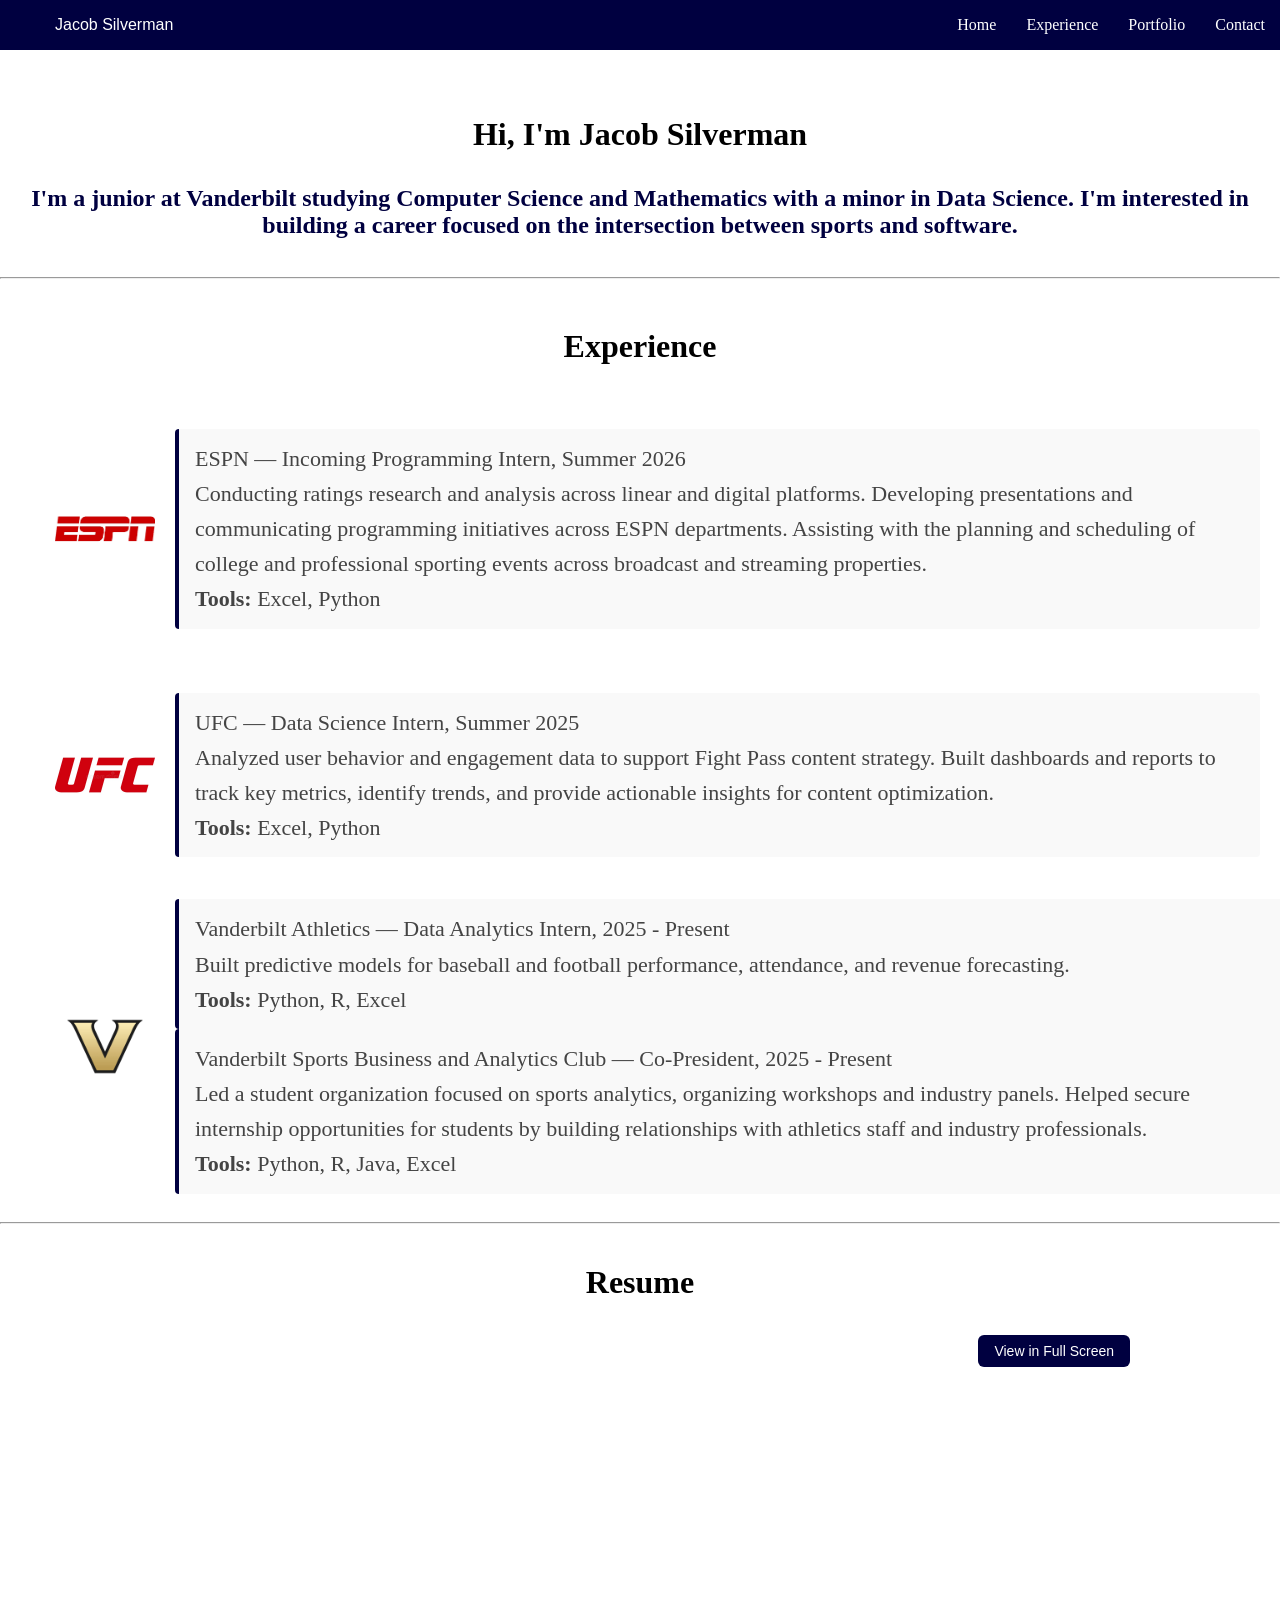
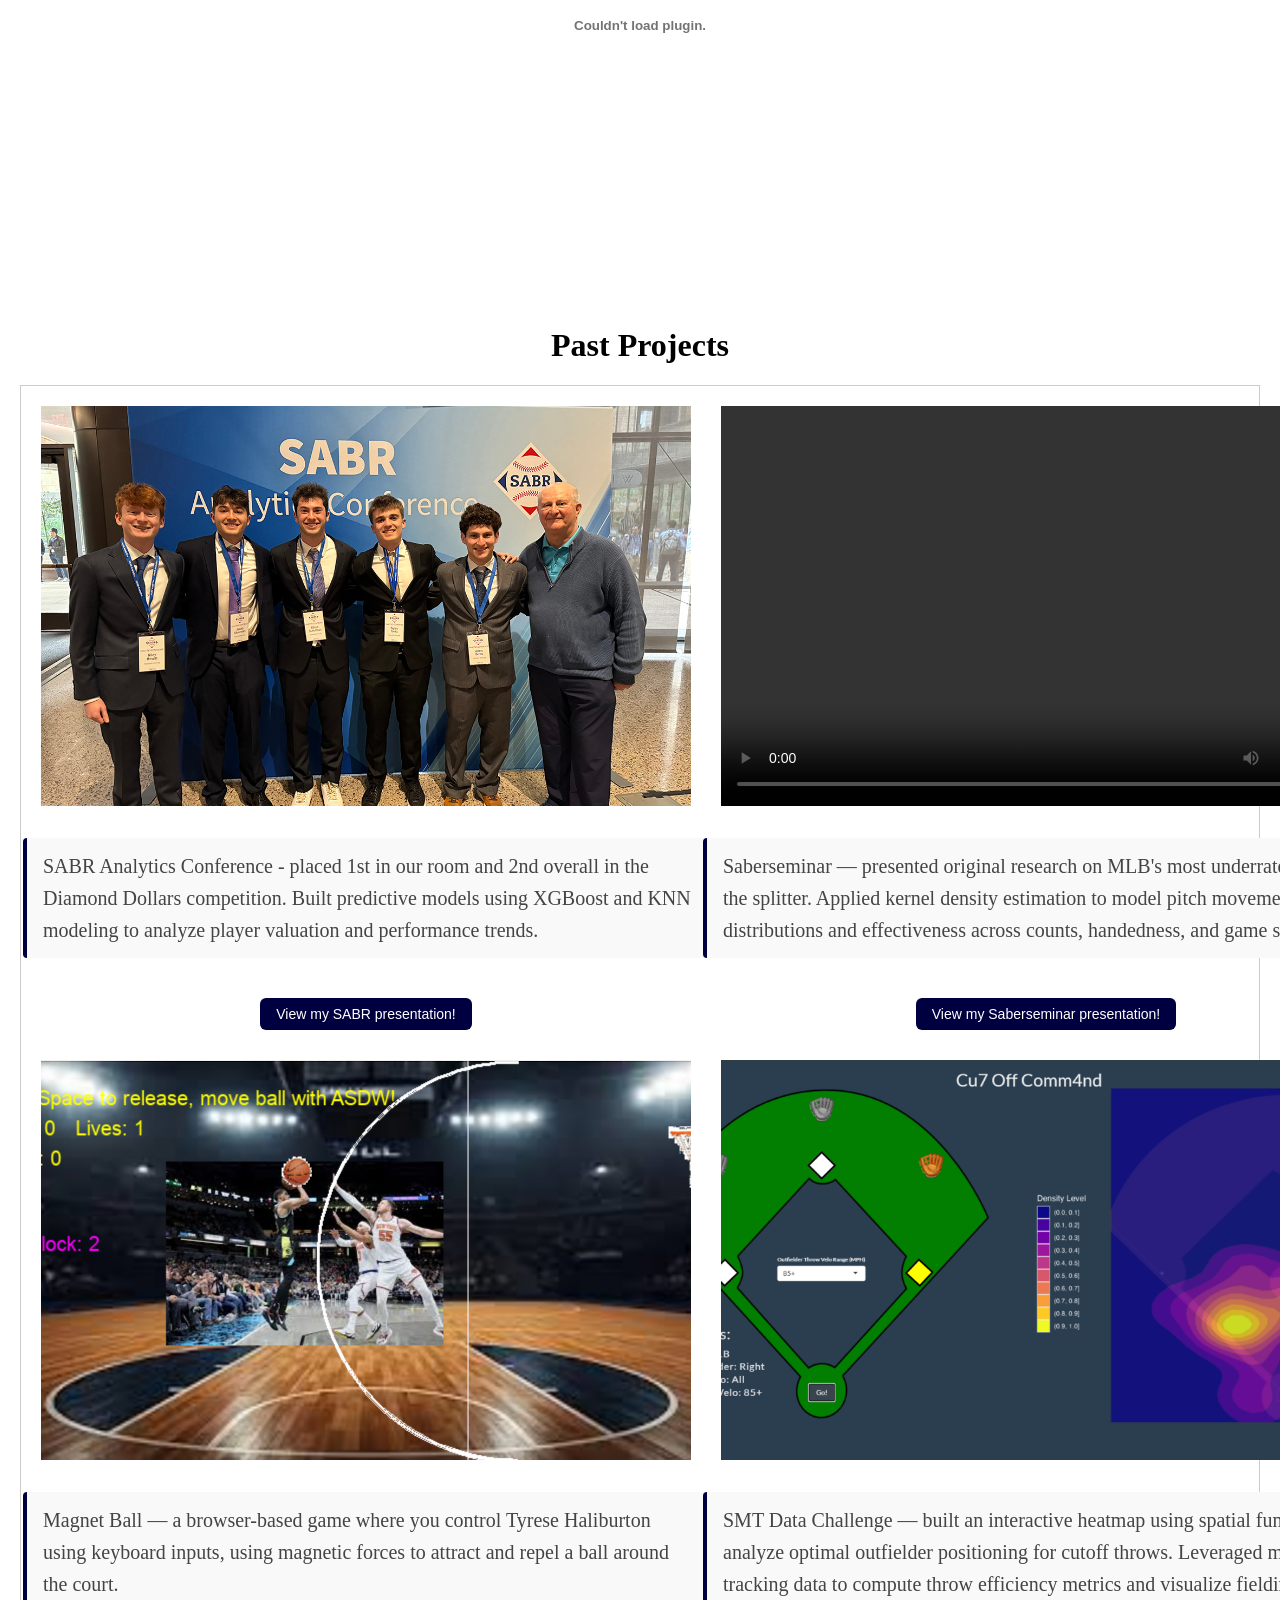
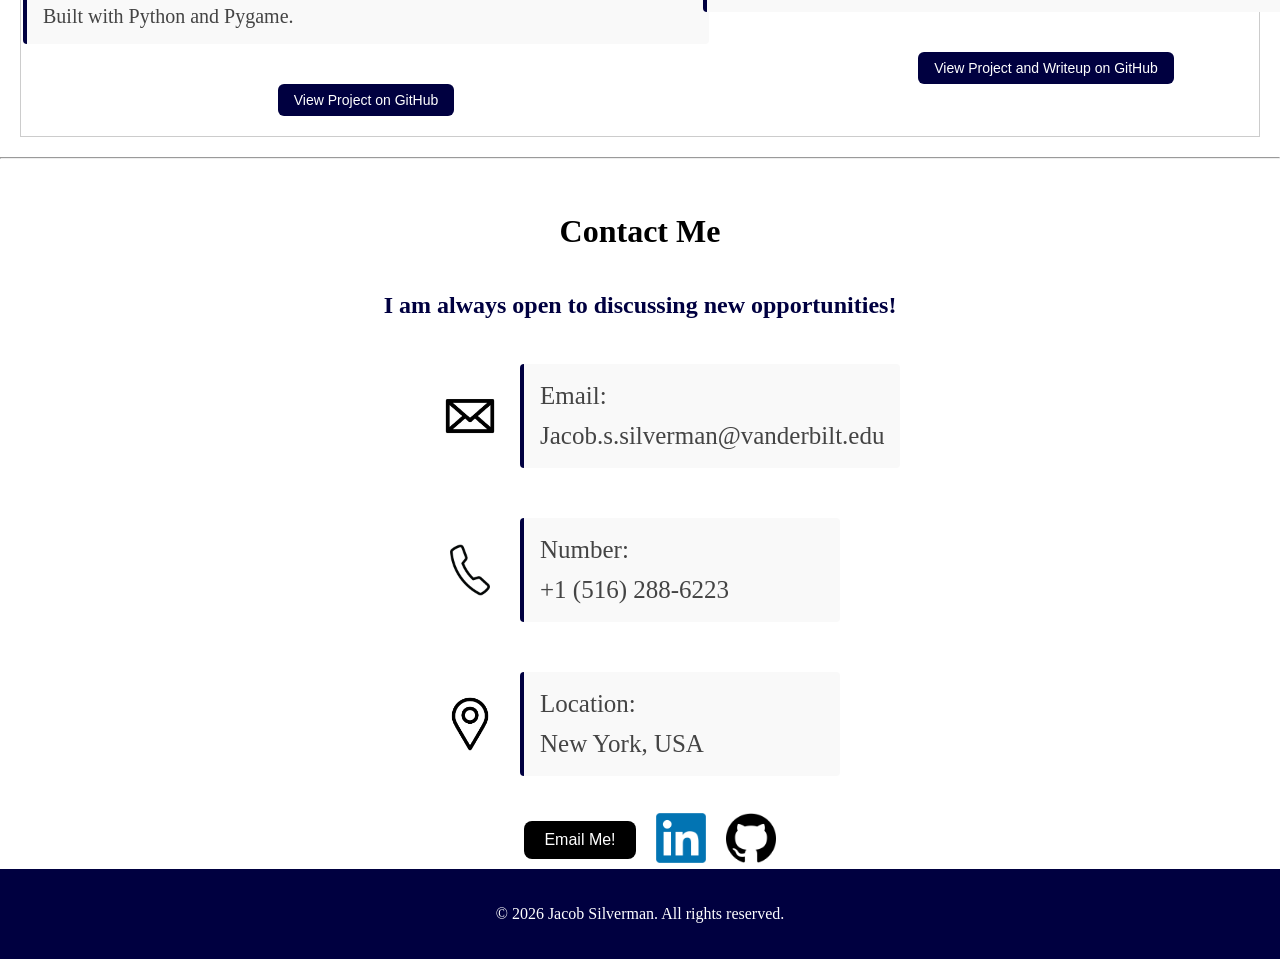
==== main.html @ 4458b3fa "Initial portfolio upload" ====
<!doctype html>
<html lang="en">
  <!--head -->
  <head>
    <meta charset="UTF-8" />
    <meta name="viewport" content="width=device-width, initial-scale=1.0" />
    <title>Jacob Silverman - Combining Sports & Technology</title>
    <link rel="stylesheet" href="style.css" />
  </head>
  <body>
    <!--navigation bar setting -->
    <nav class="navbar">
      <ul>
        <li>
          <a href="#home"
            ><button id="button-name" type="button">Jacob Silverman</button>
          </a>
        </li>
        <!--links to the different sections of the page -->
        <li><a href="#home">Home</a></li>
        <li><a href="#experience">Experience</a></li>
        <li><a href="#projects">Portfolio</a></li>
        <li><a href="#contact">Contact</a></li>
      </ul>
    </nav>
    <div class="home">
      <h1 id="home">Hi, I'm Jacob Silverman</h1>
      <h2 id="home-desc">
        I'm a junior at Vanderbilt studying Computer Science and Mathematics
        with a minor in Data Science. I'm interested in building a career
        focused on the intersection between sports and software.
      </h2>
    </div>

    <hr />
    <!--Experience section with logos and descriptions of my work -->
    <div class="experience">
      <h1 id="experience">Experience</h1>
      <div class="experience-item">
        <img src="images/espn.png" alt="ESPN Logo" />
        <p>
          ESPN — Incoming Programming Intern, Summer 2026<br />
          Conducting ratings research and analysis across linear and digital
          platforms. Developing presentations and communicating programming
          initiatives across ESPN departments. Assisting with the planning and
          scheduling of college and professional sporting events across
          broadcast and streaming properties.<br />
          <strong>Tools:</strong> Excel, Python
        </p>
      </div>
      <div class="experience-item">
        <img src="images/ufc.webp" alt="UFC Logo" />
        <p>
          UFC — Data Science Intern, Summer 2025 <br />
          Analyzed user behavior and engagement data to support Fight Pass
          content strategy. Built dashboards and reports to track key metrics,
          identify trends, and provide actionable insights for content
          optimization. <br />
          <strong>Tools: </strong>Excel, Python
        </p>
      </div>
      <div class="experience-item">
        <img
          src="images/Vanderbilt-Commodores-Logo.png"
          alt="Vanderbilt Logo"
        />
        <div id="vandy">
          <p>
            Vanderbilt Athletics — Data Analytics Intern, 2025 - Present<br />
            Built predictive models for baseball and football performance,
            attendance, and revenue forecasting.<br />
            <strong>Tools:</strong> Python, R, Excel
          </p>

          <p>
            Vanderbilt Sports Business and Analytics Club — Co-President, 2025 -
            Present<br />
            Led a student organization focused on sports analytics, organizing
            workshops and industry panels. Helped secure internship
            opportunities for students by building relationships with athletics
            staff and industry professionals.<br />
            <strong>Tools:</strong> Python, R, Java, Excel
          </p>
        </div>
      </div>
    </div>

    <hr />
    <!--embed the resume-->
    <h1 id="resh1">Resume</h1>
    <div id="resume-container">
      <a href="images/resume.pdf" target="_blank">
        <button
          id="resume-btn"
          type="button"
          download=""
          class="download-btn"
          target="_blank"
        >
          View in Full Screen
        </button></a
      >
      <embed id="resume" src="images/resume.pdf" type="application/pdf" />
    </div>

    <!--Past work section so using a divisor for the grid then the items have a -->
    <h1 id="projects">Past Projects</h1>
    <div class="project-grid">
      <div class="project-item">
        <img src="images/SABR.JPG" alt="SABR" />
        <p>
          SABR Analytics Conference - placed 1st in our room and 2nd overall in
          the Diamond Dollars competition. Built predictive models using XGBoost
          and KNN modeling to analyze player valuation and performance trends.
        </p>
        <a href="images/SABR.pdf" download>
          <button class="download-btn">View my SABR presentation!</button>
        </a>
      </div>
      <div class="project-item">
        <video controls>
          <source src="images/saberseminar.mp4" type="video/mp4" />
        </video>
        <p>
          Saberseminar — presented original research on MLB's most underrated
          pitch, the splitter. Applied kernel density estimation to model pitch
          movement distributions and effectiveness across counts, handedness,
          and game situations.
        </p>
        <a href="images/SaberseminarPresentation.pdf" download>
          <button class="download-btn">
            View my Saberseminar presentation!
          </button>
        </a>
      </div>
      <div class="project-item">
        <img src="images/magnetball.png" alt="Magnet Ball" />
        <p>
          Magnet Ball — a browser-based game where you control Tyrese Haliburton
          using keyboard inputs, using magnetic forces to attract and repel a
          ball around the court. <br />Built with Python and Pygame.
        </p>
        <a href="https://github.com/jsilverman24/Magnet-Ball" target="_blank">
          <button class="download-btn">View Project on GitHub</button>
        </a>
      </div>
      <div class="project-item">
        <img src="images/heatmap.png" alt="Heatmap" />
        <p>
          SMT Data Challenge — built an interactive heatmap using spatial
          functions to analyze optimal outfielder positioning for cutoff throws.
          Leveraged minor league tracking data to compute throw efficiency
          metrics and visualize fielding strategy.
        </p>
        <a href="https://github.com/Cut-Off-Command/SMT" target="_blank">
          <button class="download-btn">
            View Project and Writeup on GitHub
          </button>
        </a>
      </div>
    </div>

    <hr />
    <div id="contact" class="contact">
      <h1>Contact Me</h1>
      <h2>I am always open to discussing new opportunities!</h2>
      <div class="contact-item">
        <img src="images/mail.png" alt="Email Logo" />
        <p>Email: <br />Jacob.s.silverman@vanderbilt.edu</p>
      </div>
      <div class="contact-item">
        <img
          src="images/pngtree-phone-icon-png-image_1757859.jpg"
          alt="Phone logo"
        />
        <p>Number: <br />+1 (516) 288-6223</p>
      </div>
      <div class="contact-item">
        <img src="images/location.png" alt="Location logo" />
        <p>Location: <br />New York, USA</p>
      </div>
    </div>

    <div id="profiles">
      <div>
        <a href="mailto:jacob.s.silverman@vanderbilt.edu">
          <button id="emailme" type="button">Email Me!</button>
        </a>
      </div>
      <a
        href="https://www.linkedin.com/in/jacob-silverman-318627233"
        target="_blank"
      >
        <img
          id="linked"
          src="images/LinkedIn_logo_initials.png"
          alt="Jacob Silverman's LinkedIn"
        />
      </a>
      <a href="https://github.com/jsilverman24" target="_blank">
        <img
          id="github"
          src="images/github.png"
          alt="Jacob Silverman's GitHub"
        />
      </a>
    </div>
  </body>
  <footer id="footer">
    <p>&copy; 2026 Jacob Silverman. All rights reserved.</p>
  </footer>
</html>
---- style.css ----
html {
  scroll-behavior: smooth;
}
body {
    margin: 0px;
}
main {
    padding: 20px;
}
h1 {
    text-align:center;
    scroll-margin-top: 60px;
}
h2 {
    text-align:center;
    color: rgb(0%, 0%, 25%);
} 
.home{
    padding-top: 15px;
    padding-bottom: 10px;
}
#home-desc {
    padding-top: 10px;
}
.navbar {
    position: sticky;
    top: 0;
  z-index: 100;
  margin-bottom: 30px;
}
.navbar ul{
    list-style-type: none;
    background-color: rgb(0%, 0%, 25%);
    padding: 0px;
    margin: 0px;
    overflow: hidden;
    display: flex;
    align-items: center;
    justify-content: flex-end;
    height: 50px;
}
.navbar a{
    color: white;
    text-decoration: none;
    padding: 15px;
    display: block;
    text-align: center;
}
.navbar a:hover{
    background-color: rgb(0%, 0%, 10%);;
}
.navbar li:first-child {
  margin-right: auto;
}
#headshot {
    margin-left: 20px;
    width: 200px;
    height: 300px;
    border-radius: 50%;
}

#resume {
    display: block;
    margin:0 auto;
    width: 80%;
    height: 500px;
}
#download-res:hover {
  background-color: rgb(0%, 0%, 10%);
}
#resh1 {
    padding-top: 20px;
}
#resume-container {
  display: flex;
  flex-direction: column;
  align-items: flex-end;
  padding-top: 5px;
  gap: 8px;
  margin-top: 20px;
}
#resh1 {
  text-align: center;
  margin-top: 20px;
}
#button-name {
    margin-right: auto;
  background-color: rgb(0%, 0%, 25%);
  color: white;
  border: none;
  padding: 10px 20px;
  font-size: 16px;
  border-radius: 8px;
  cursor: pointer;
  display: block;
  margin-left: 20px;
}
#button {
  margin-right: auto;
  background-color: rgb(61, 1, 61);
  color: white;
  border: none;
  padding: 10px 20px;
  font-size: 16px;
  border-radius: 8px;
  cursor: pointer;
  display: block;
  margin-left: 20px;
}

#button:hover {
  background-color: rgb(0%, 0%, 10%);
}

#emailme {
  margin-left: 20px;
  margin-bottom: 10px;
  background-color: rgb(0, 0, 0);
  color: white;
  border: none;
  padding: 10px 20px;
  font-size: 16px;
  border-radius: 8px;
  cursor: pointer;
}

.download-btn {
  background-color: rgb(0%, 0%, 25%);
  color: white;
  border: none;
  padding: 8px 16px;
  font-size: 14px;
  border-radius: 6px;
  cursor: pointer;
  margin-top: 8px;
}

.download-btn:hover {
  background-color: rgb(0%, 0%, 10%);
}
#download-res {
    margin-right: 150px;
    margin-left: auto;
  background-color: rgb(0%, 0%, 25%);
  color: white;
  border: none;
  padding: 8px 16px;
  font-size: 14px;
  border-radius: 6px;
  cursor: pointer;
  margin-top: 30px;
}

#projects {
    padding-top: 30px;
}

.project-grid {
  display: grid;
  grid-template-columns: 1fr 1fr;
  gap: 30px;
  margin: 20px;
  padding: 20px;
  border: 1px solid #ccc;
}

.project-item {
  display: flex;
  flex-direction: column;
  align-items: center;
  gap: 12px;
}

.project-item img, .project-item video {
  width: 650px;
  height: 400px;
  object-fit: cover;
}
/* paragraphs for the items */
.project-item p {
  color: #444;
  font-size: 20px;
  line-height: 1.6;
  background-color: #f9f9f9;
  border-left: 4px solid rgb(0%, 0%, 25%);
  padding: 12px 16px;
  border-radius: 4px;
  width: 100%;
}
.experience {
  display: flex;
  flex-direction: column;
  gap: 20px;
  padding: 20px;
}

.experience-item {
  display: flex;
  align-items: center;
  gap: 20px;
}

.experience p {
    color: #444;
  font-size: 22px;
  line-height: 1.6;
  background-color: #f9f9f9;
  border-left: 4px solid rgb(0%, 0%, 25%);
  padding: 12px 16px;
  border-radius: 4px;
  width: 100%;
}
.experience {
  padding-top: 20px;
}

#resume-container {
  padding-top: 5px;
}
.experience img{
    width: 100px;
    height:100%;
    object-fit: contain;
    margin-left: 35px;
}
.contact {
    align-items: center;
    display: flex;
    flex-direction: column;
    padding-top: 25px;
}
.contact p{
    color: #444;
  font-size: 25px;
  line-height: 1.6;
  background-color: #f9f9f9;
  border-left: 4px solid rgb(0%, 0%, 25%);
  padding: 12px 16px;
  border-radius: 4px;
  width: 100%;
}
.contact-item {
  display: flex;
  align-items: center;
  gap: 20px;
  width: 400px;
}

.contact img {
  width: 60px;
  height: 60px;
  object-fit: contain;
}
#emailme {
    margin-top: 10px;
}
#profiles {
    display: flex;
    align-items: center;
    justify-content: center;
    gap: 20px;
    padding-top: 10px;
}

#linked {
  width: 50px;
  height: 50px;
}

#github {
  width: 50px;
  height: 50px;
}
#resume-btn {
    margin-right:150px;
}

#footer {
    text-align: center;
    padding: 20px;
    background-color: rgb(0%, 0%, 25%);
    color: white;
}
#vandy {
    display: flex;
    flex-direction: column;
    gap: 0px;
}
#vandy p {
    margin: 0px;
}
.class {
    padding-top: 20px;
}
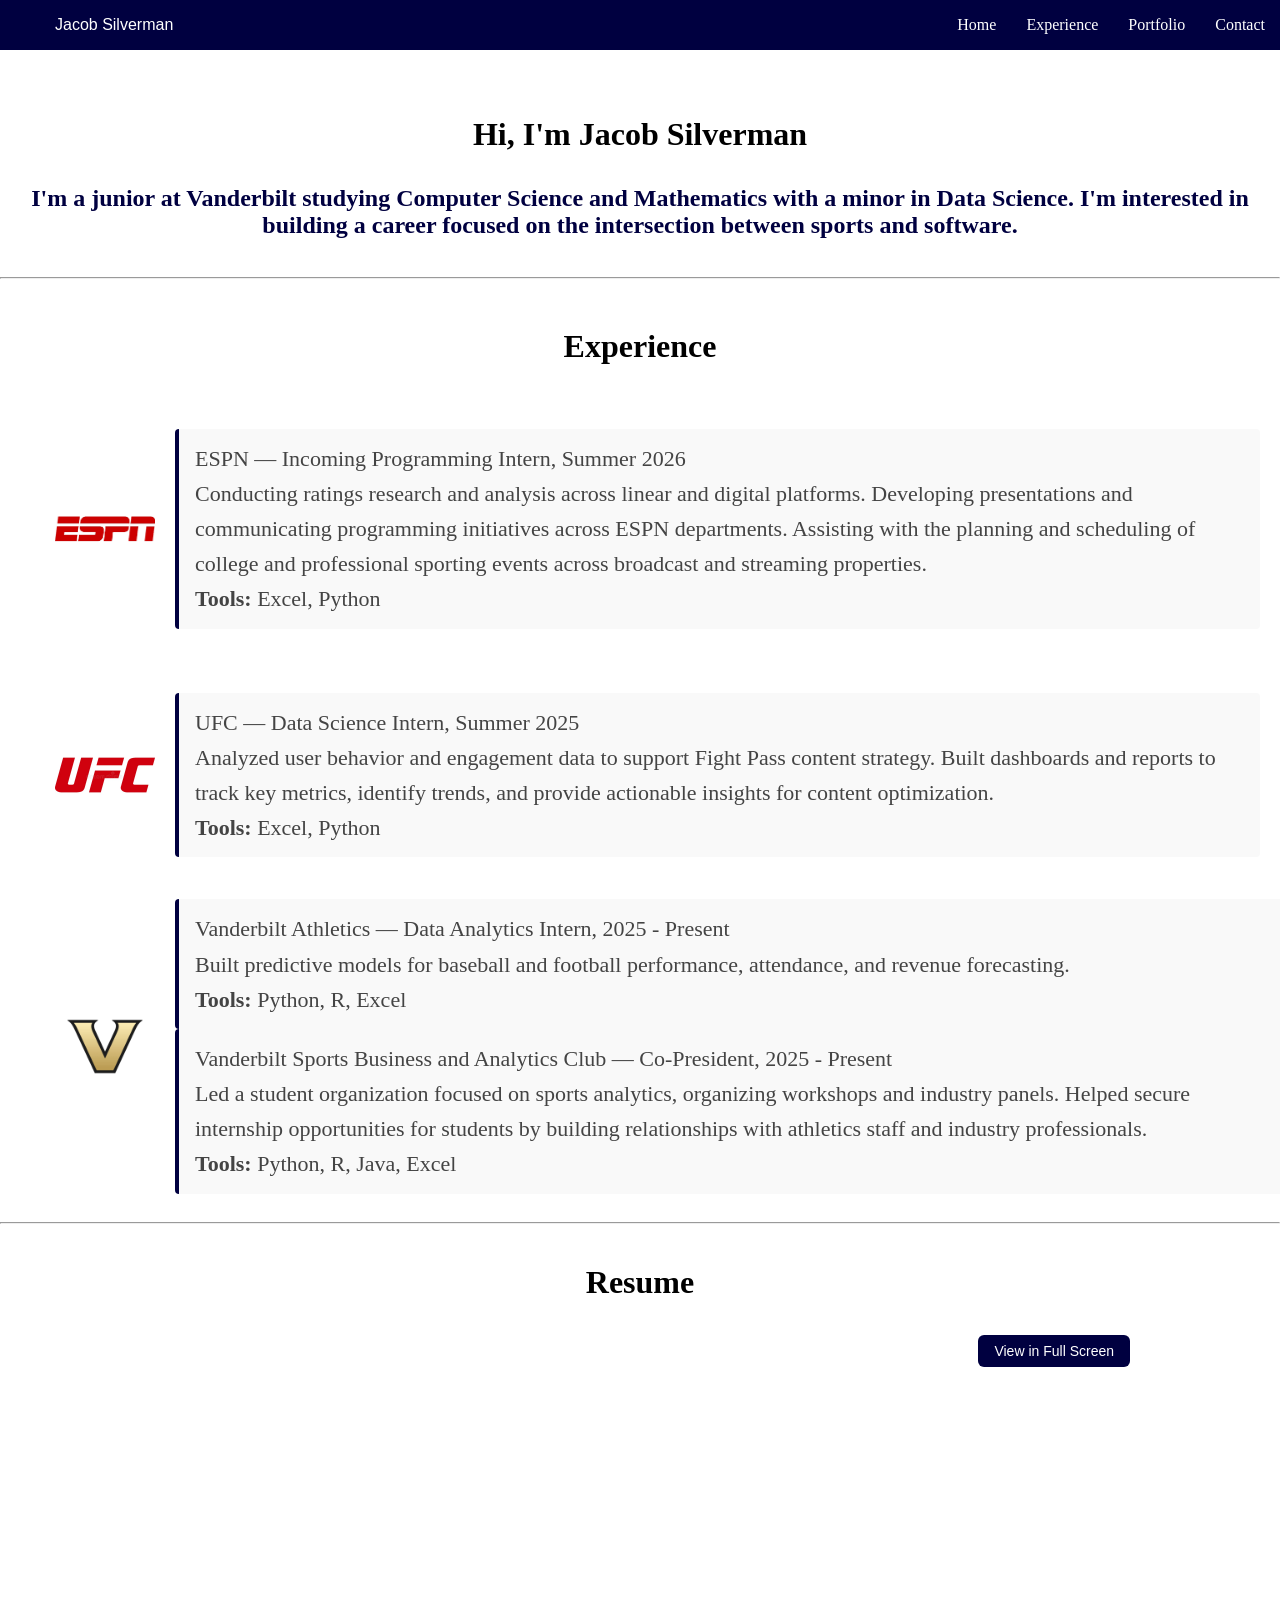
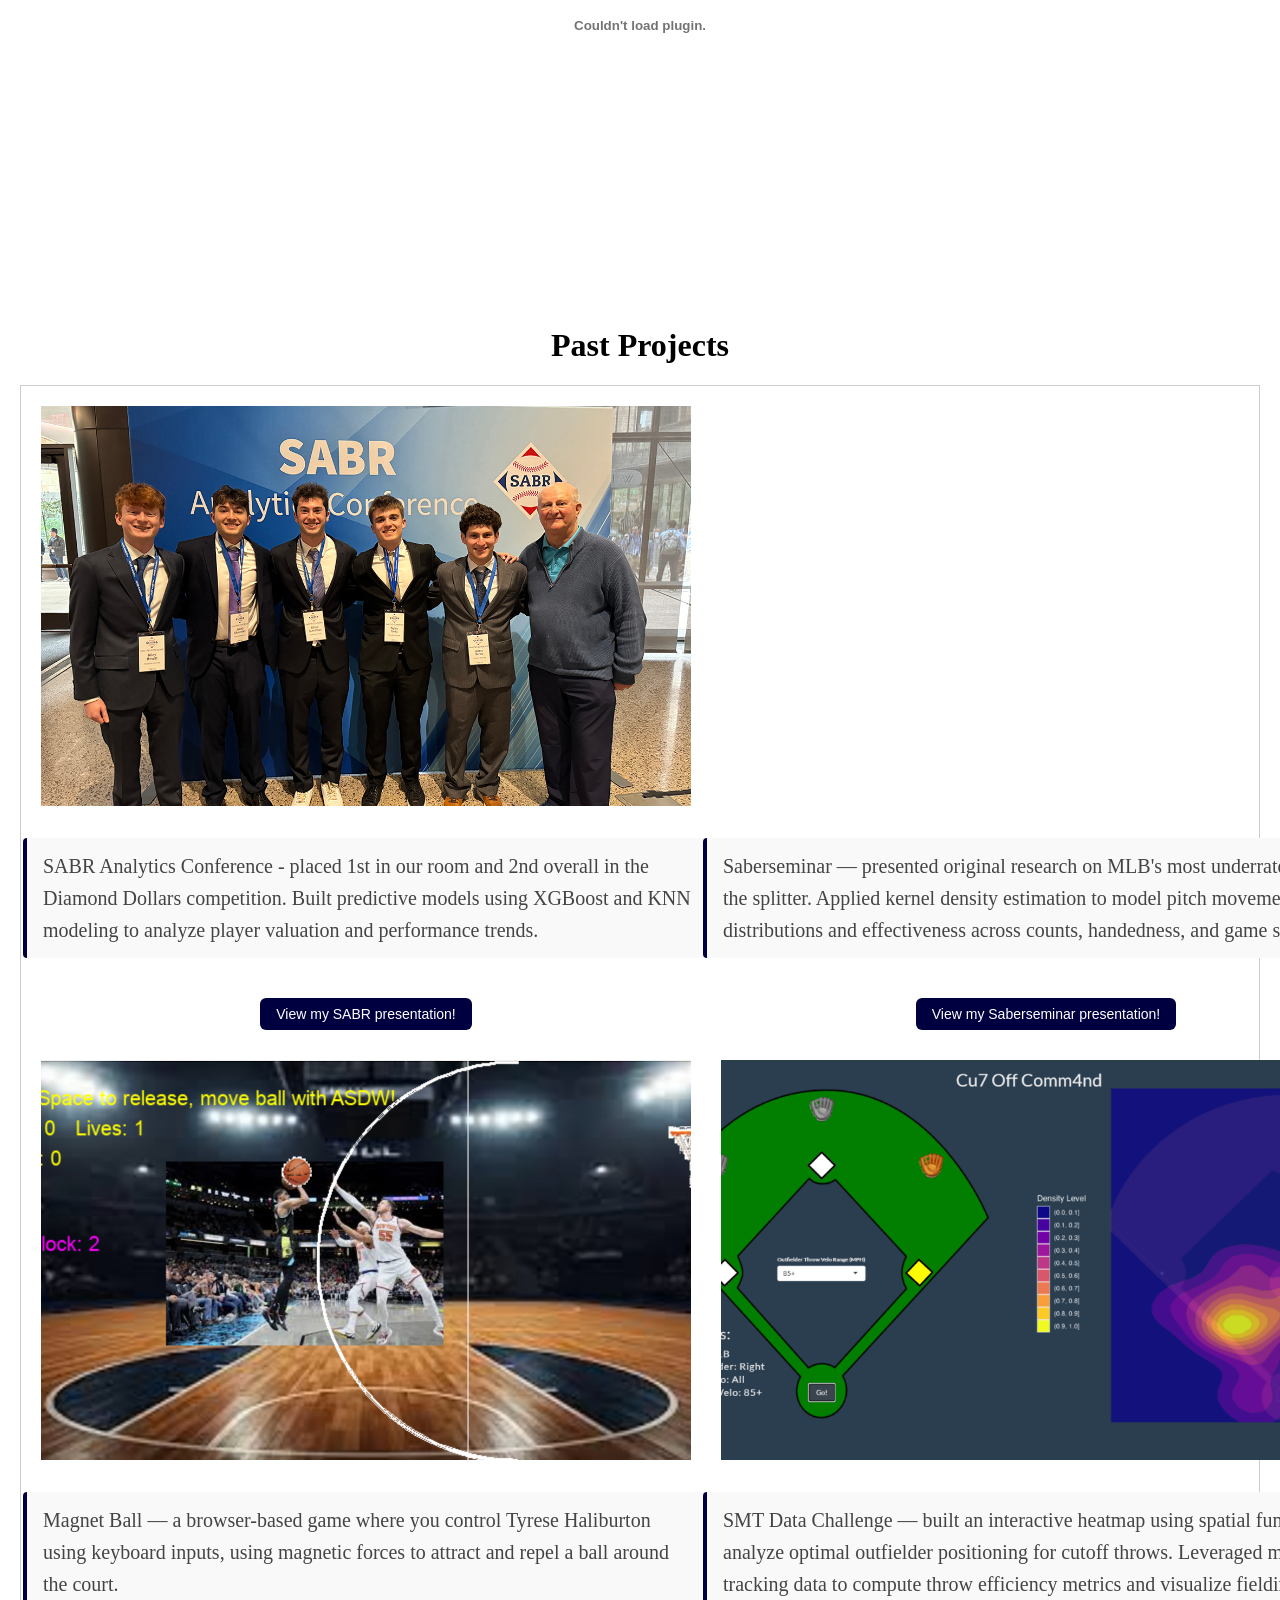
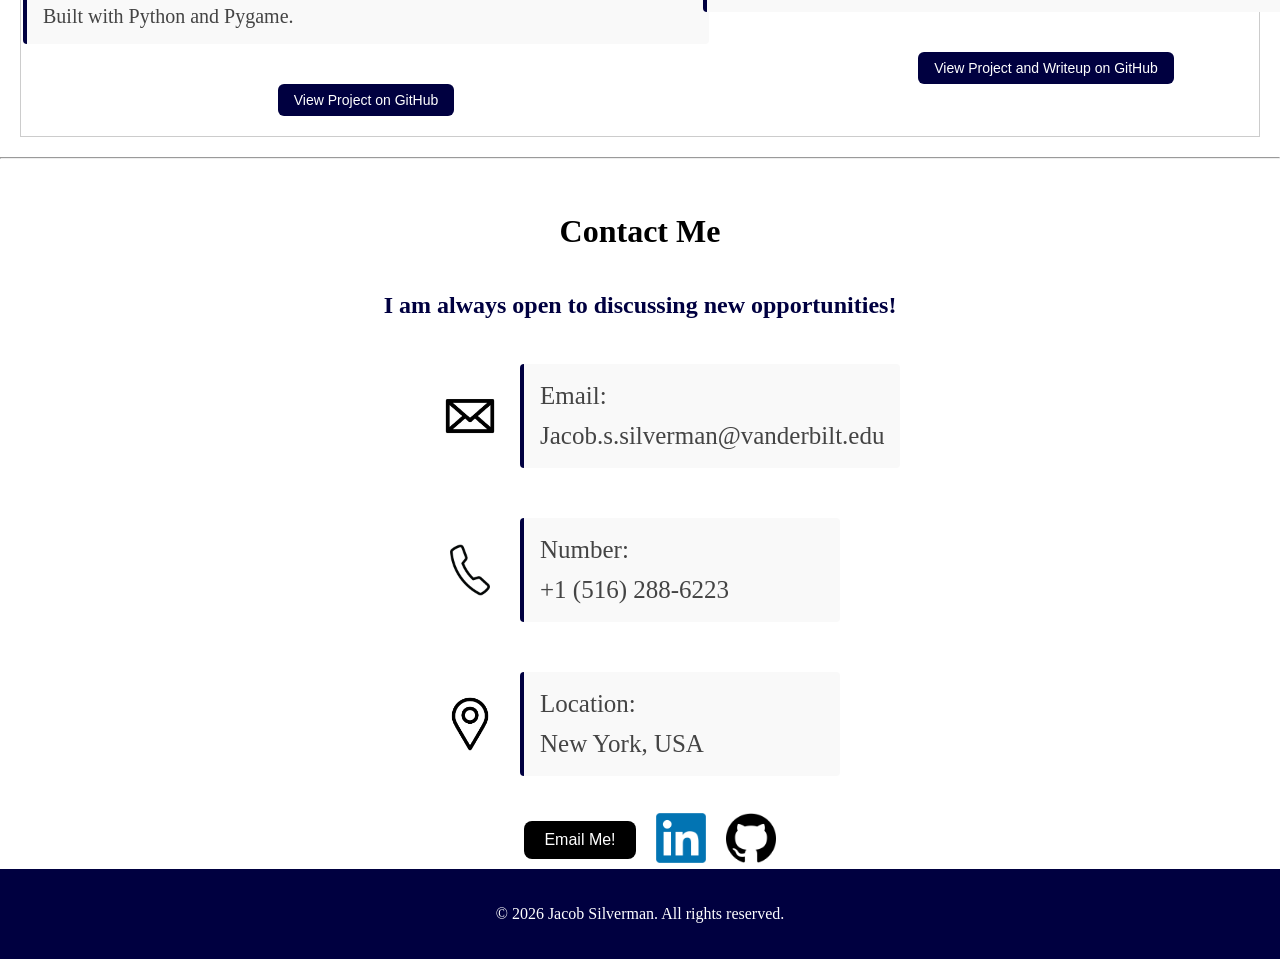
==== commit a2fcc4ac: "Update home description" ====
--- a/main.html
+++ b/main.html
@@ -118,9 +118,13 @@
         </a>
       </div>
       <div class="project-item">
-        <video controls>
-          <source src="images/saberseminar.mp4" type="video/mp4" />
-        </video>
+        <iframe
+          src="https://drive.google.com/file/d/1-hET4N4DI96rDxXw9qTc4MFNQ3BFGQyy/preview"
+          width="650"
+          height="400"
+          allow="autoplay"
+          style="border: none"
+        ></iframe>
         <p>
           Saberseminar — presented original research on MLB's most underrated
           pitch, the splitter. Applied kernel density estimation to model pitch
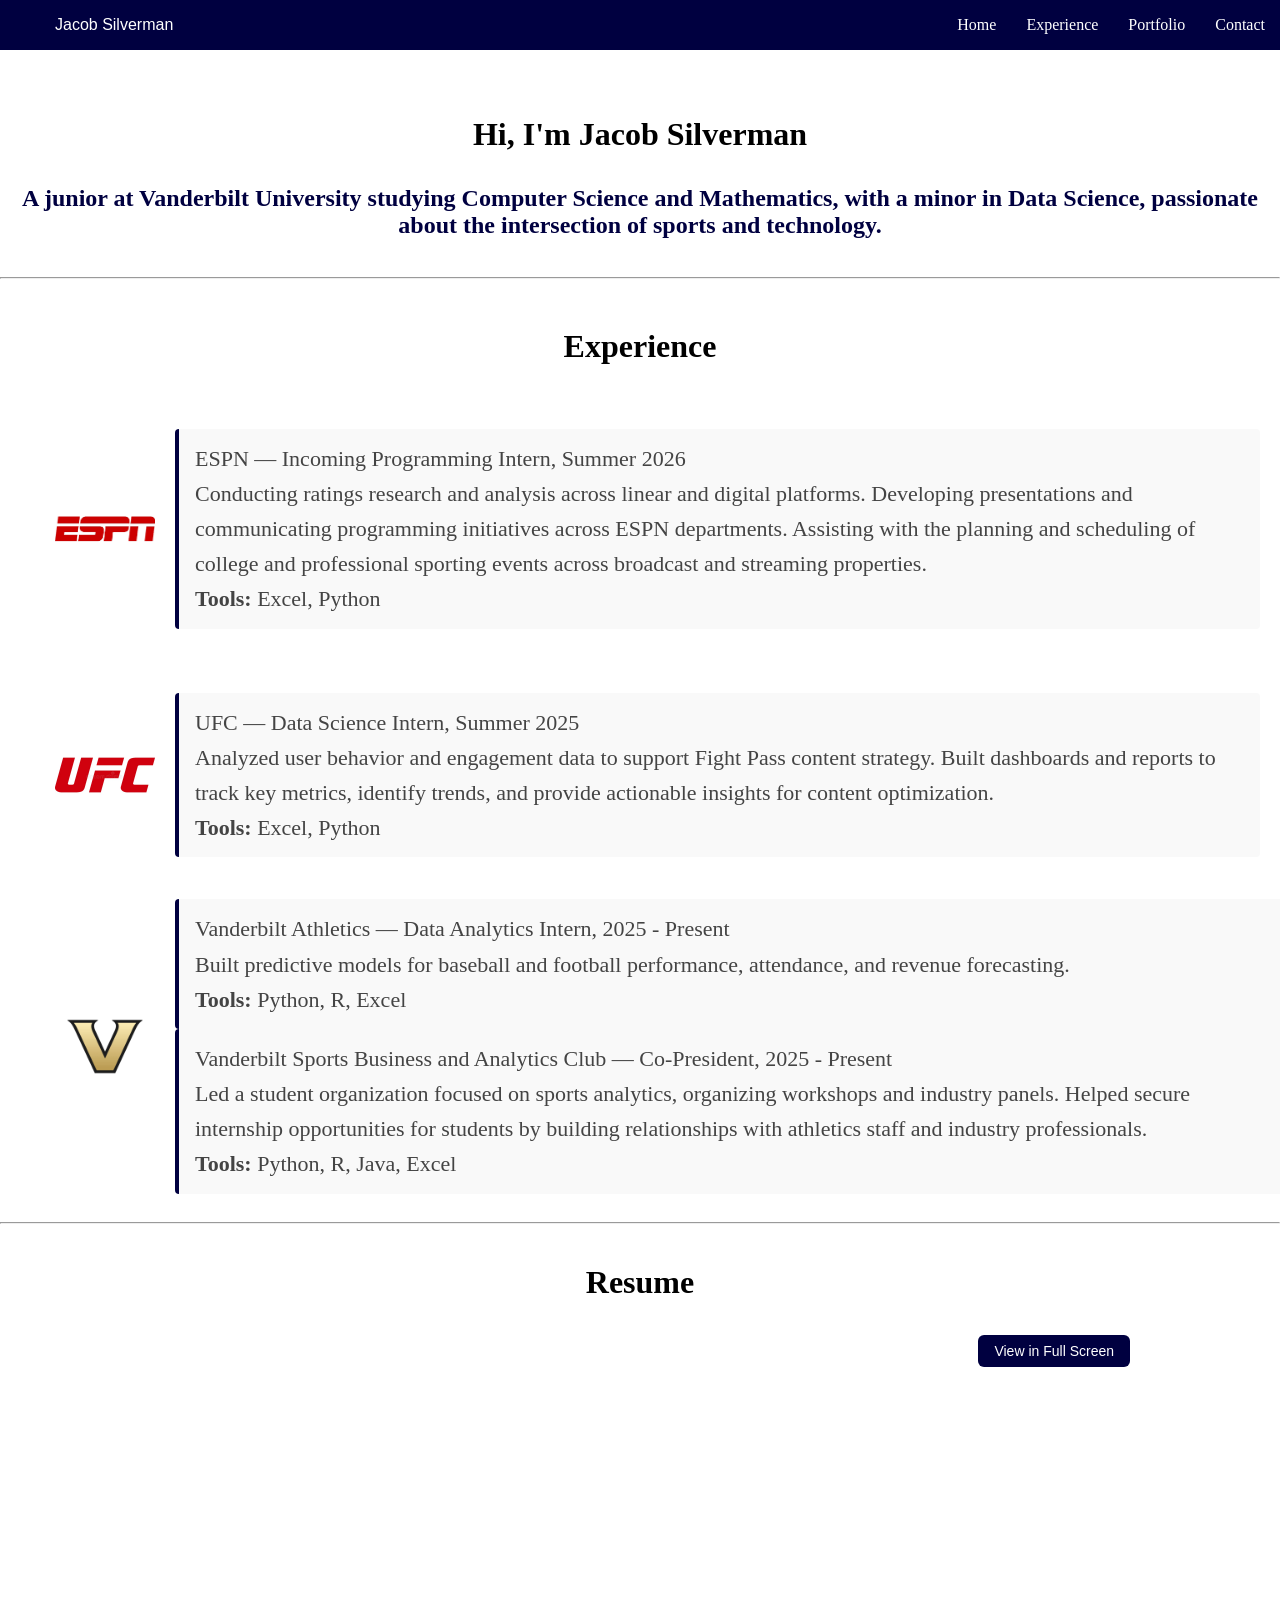
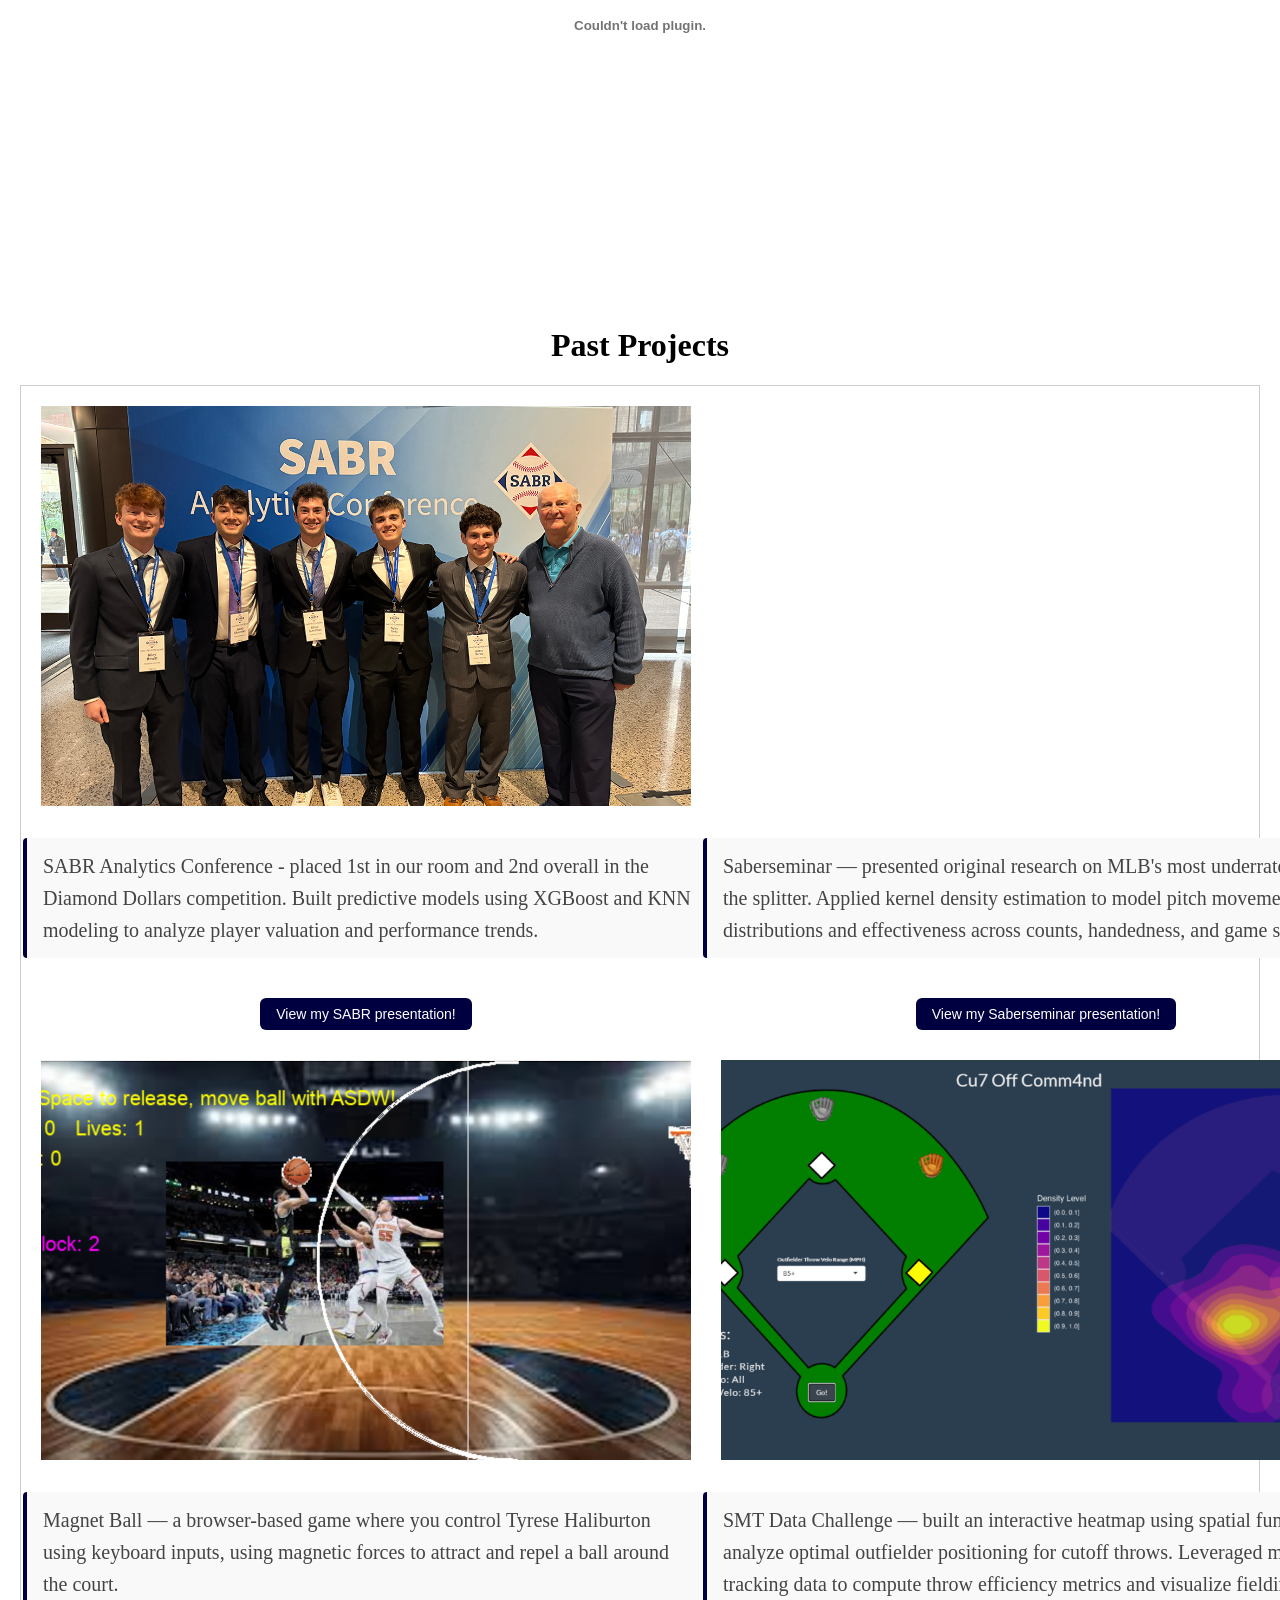
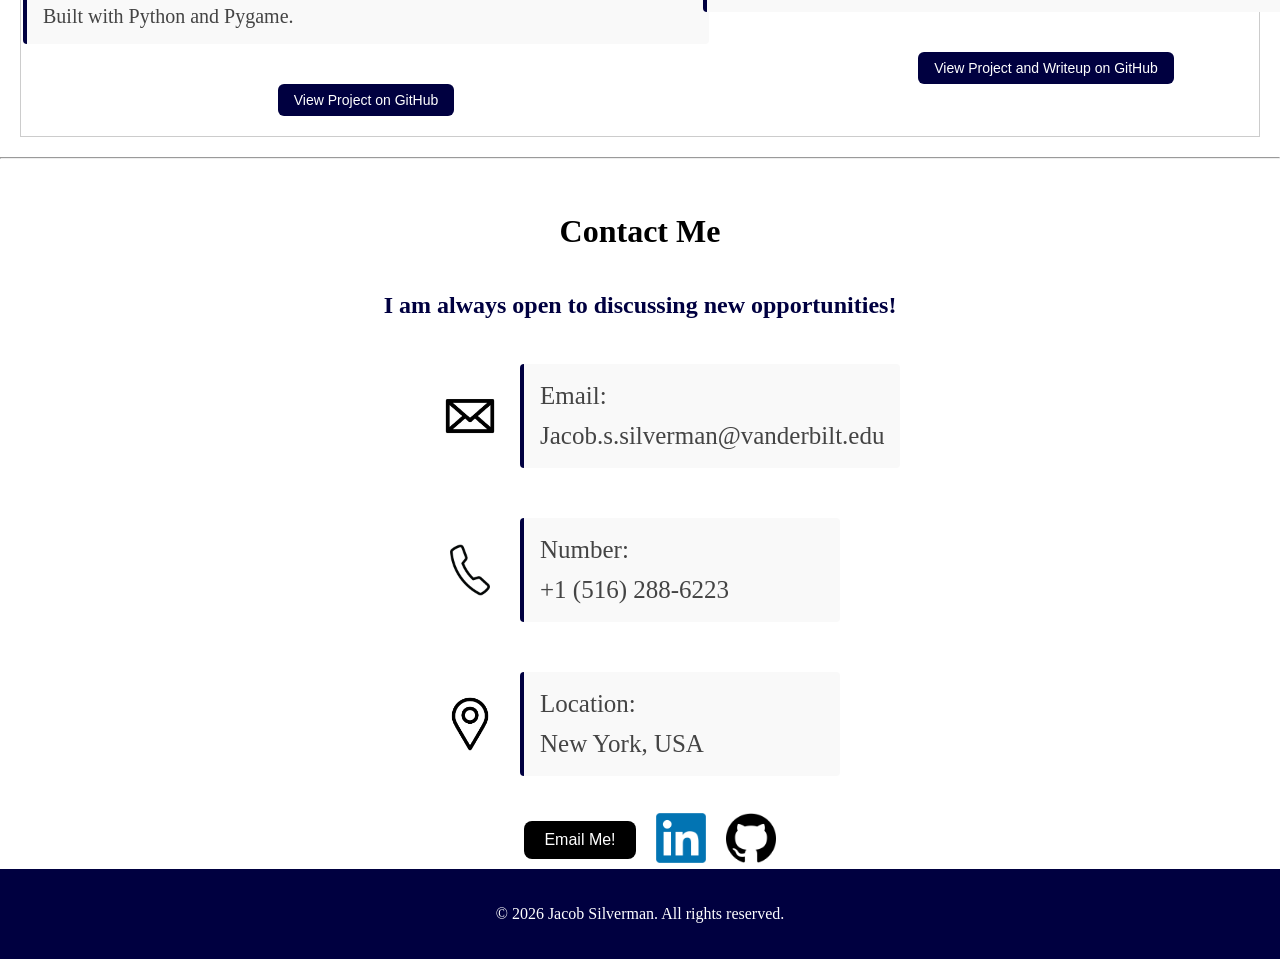
==== commit f89fdf49: "Sync index.html with main.html" ====
--- a/main.html
+++ b/main.html
@@ -4,7 +4,7 @@
   <head>
     <meta charset="UTF-8" />
     <meta name="viewport" content="width=device-width, initial-scale=1.0" />
-    <title>Jacob Silverman - Combining Sports & Technology</title>
+    <title>Jacob Silverman | Sports & Technology</title>
     <link rel="stylesheet" href="style.css" />
   </head>
   <body>
@@ -26,9 +26,9 @@
     <div class="home">
       <h1 id="home">Hi, I'm Jacob Silverman</h1>
       <h2 id="home-desc">
-        I'm a junior at Vanderbilt studying Computer Science and Mathematics
-        with a minor in Data Science. I'm interested in building a career
-        focused on the intersection between sports and software.
+        A junior at Vanderbilt University studying Computer Science and
+        Mathematics, with a minor in Data Science, passionate about the
+        intersection of sports and technology.
       </h2>
     </div>
 
